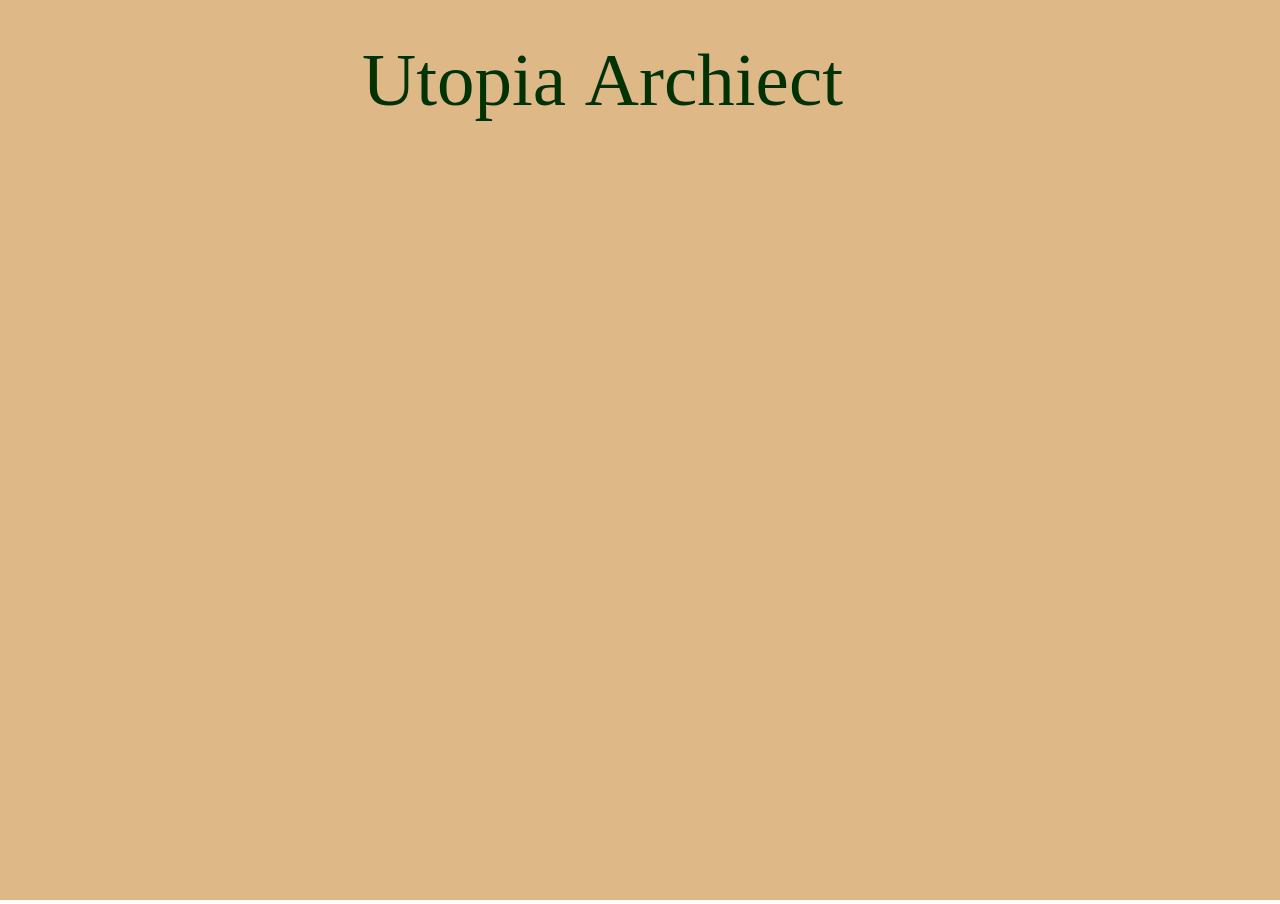
==== index.html @ 087768ca "first commit, early stages - all files" ====
<!DOCTYPE html>
<html lang="en">
  <head>
    <meta charset="UTF-8" />
    <meta name="viewport" content="width=device-width, initial-scale=1.0" />
    <title>Utopia Builder</title>
    <link rel="stylesheet" href="style.css" />
  </head>
  <body>
    <canvas></canvas>
    <script src="script.js"></script>
  </body>
</html>
---- style.css ----
* {
  border: 0;
  margin: 0;
  width: 100vw;
  height: 100vh;
  overflow: hidden;
}
canvas {
  border: 0;
  margin: 0;
  background-color: rgb(222, 184, 135);
}
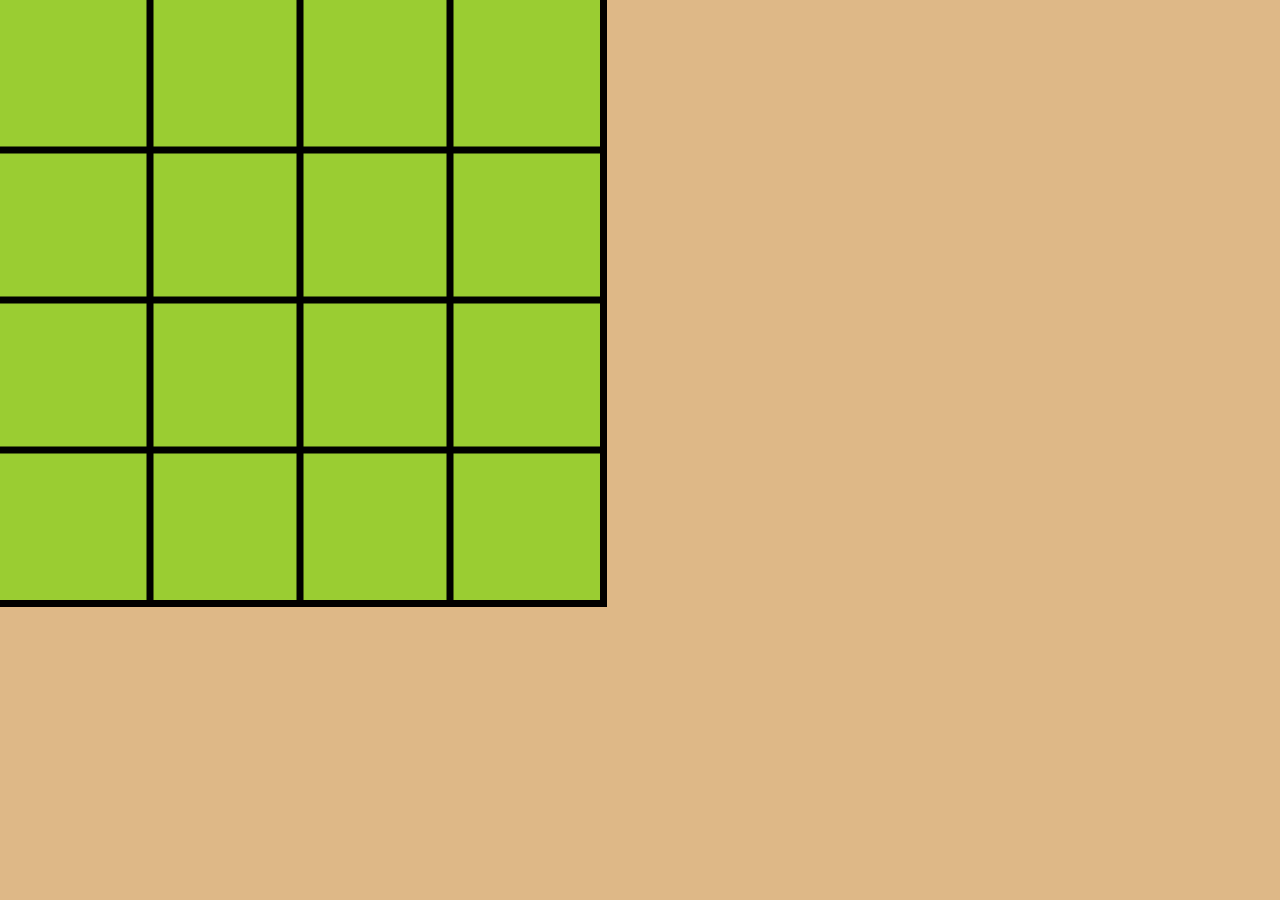
==== commit de1f2651: "moved script tag to head and added defer" ====
--- a/index.html
+++ b/index.html
@@ -5,9 +5,9 @@
     <meta name="viewport" content="width=device-width, initial-scale=1.0" />
     <title>Utopia Builder</title>
     <link rel="stylesheet" href="style.css" />
+    <script defer src="script.js"></script>
   </head>
   <body>
     <canvas></canvas>
-    <script src="script.js"></script>
   </body>
 </html>
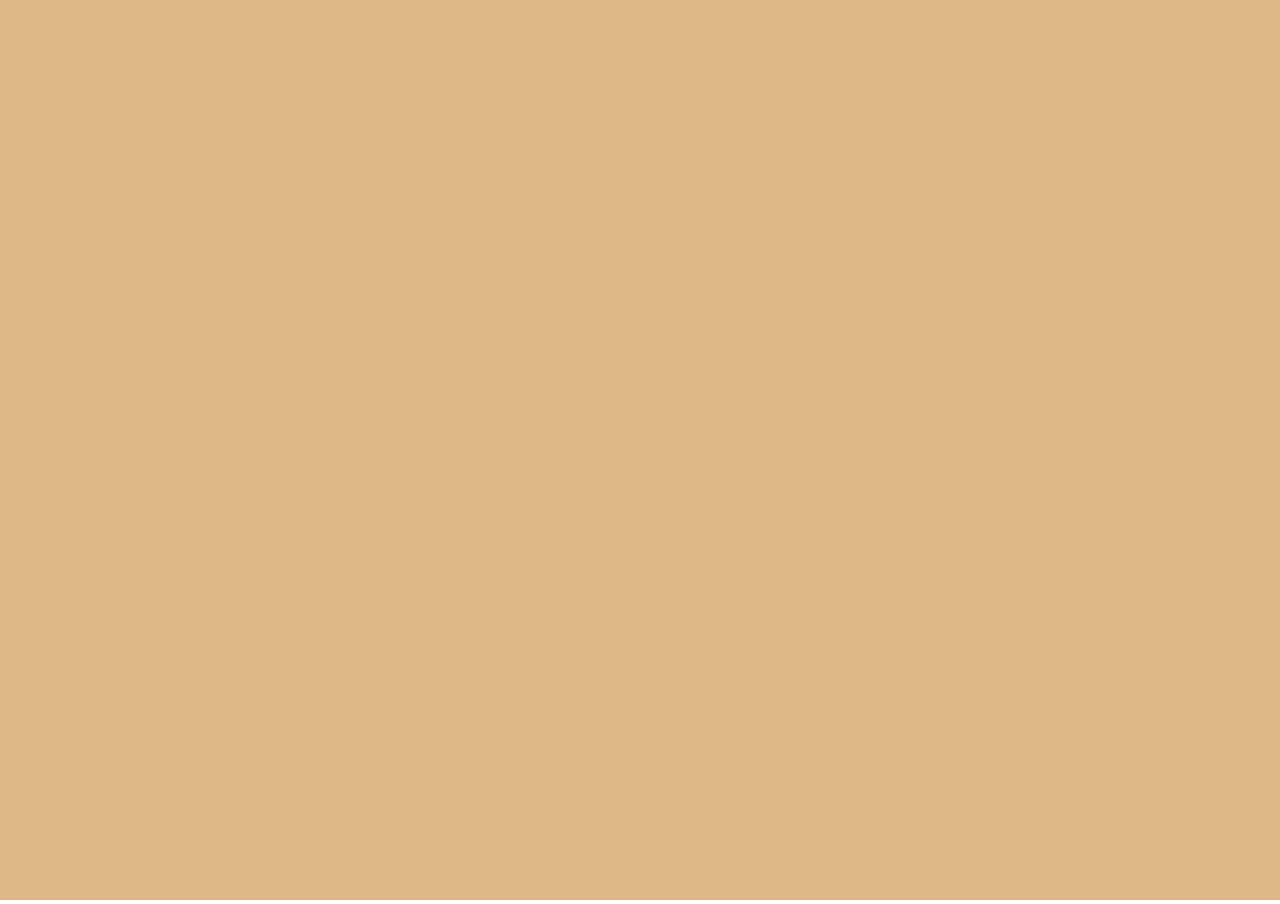
==== commit 20af02e2: "moved the js files and html file" ====
--- a/index.html
+++ b/index.html
@@ -5,7 +5,8 @@
     <meta name="viewport" content="width=device-width, initial-scale=1.0" />
     <title>Utopia Builder</title>
     <link rel="stylesheet" href="style.css" />
-    <script defer src="script.js"></script>
+    <script defer src="scripts/canvas/main script.js"></script>
+    <script defer src="scripts/canvas/loop.js"></script>
   </head>
   <body>
     <canvas></canvas>
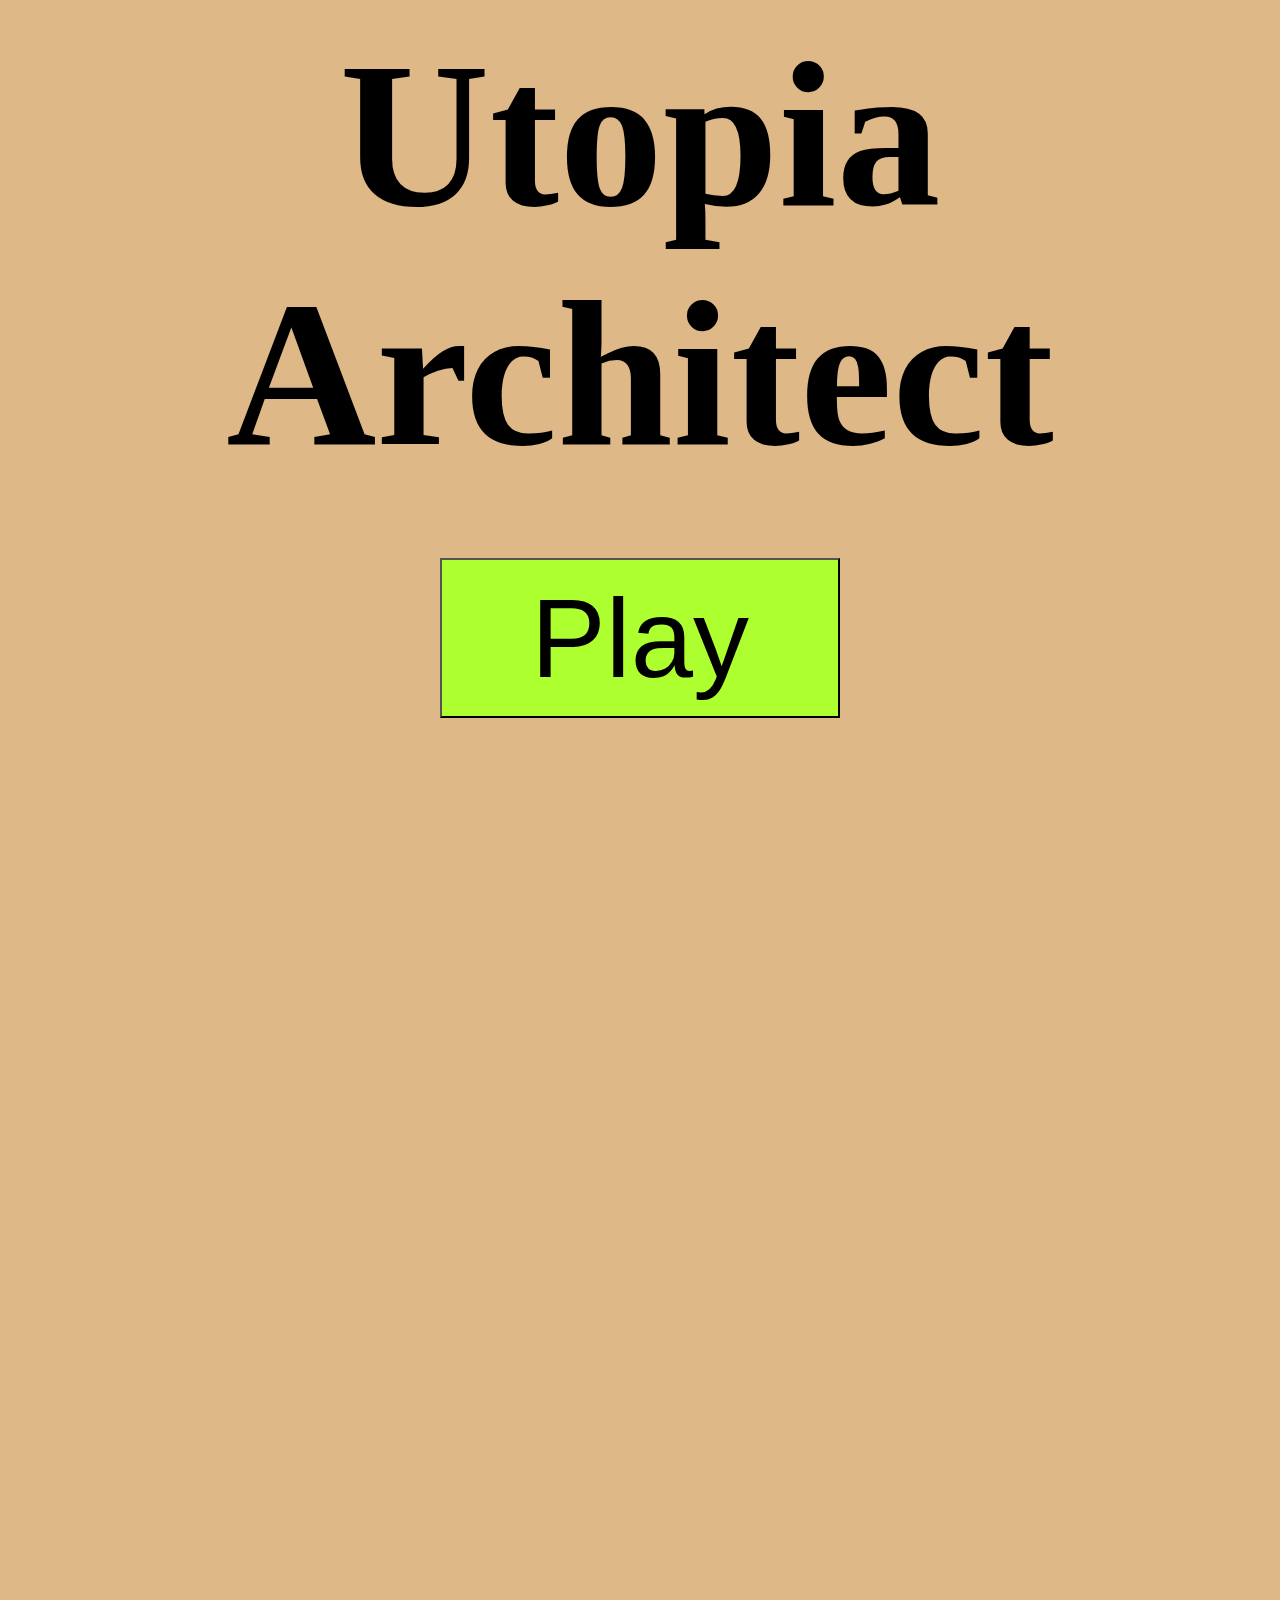
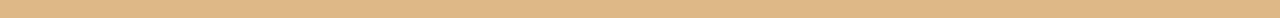
==== commit b4163fd5: "changed title screen to html instead of canvas" ====
--- a/index.html
+++ b/index.html
@@ -3,12 +3,19 @@
   <head>
     <meta charset="UTF-8" />
     <meta name="viewport" content="width=device-width, initial-scale=1.0" />
-    <title>Utopia Builder</title>
-    <link rel="stylesheet" href="style.css" />
-    <script defer src="scripts/canvas/main script.js"></script>
-    <script defer src="scripts/canvas/loop.js"></script>
+    <title>Utopia Architect</title>
+    <link rel="stylesheet" href="scr/style.css" />
+    <script defer src="scr\scripts\game setup.js"></script>
+    <script defer src="scr\scripts\loop.js"></script>
+    <script defer src="scr\scripts\setup.js"></script>
   </head>
   <body>
+    <div class="title-screen">
+      <h1>Utopia Architect</h1>
+      <div class="button-container">
+        <button onclick="startGame()">Play</button>
+      </div>
+    </div>
     <canvas></canvas>
   </body>
 </html>
--- a/scr/style.css
+++ b/scr/style.css
@@ -0,0 +1,38 @@
+canvas,
+body {
+  border: 0;
+  margin: 0;
+  width: 100vw;
+  height: 100vh;
+  /* background-color: rgb(222, 184, 135); */
+}
+body {
+  overflow: hidden;
+  background-color: rgb(222, 184, 135);
+}
+canvas {
+  position: absolute;
+}
+
+h1 {
+  text-align: center;
+  font-size: 13rem;
+  margin-top: 1rem;
+  margin-bottom: 4rem;
+}
+
+.button-container {
+  text-align: center;
+}
+button {
+  width: 25rem;
+  height: 10rem;
+  font-size: 7rem;
+  background-color: rgb(173, 255, 47);
+  &:hover {
+    background-color: rgb(145, 214, 41);
+  }
+  &:active {
+    background-color: rgb(50, 207, 50);
+  }
+}
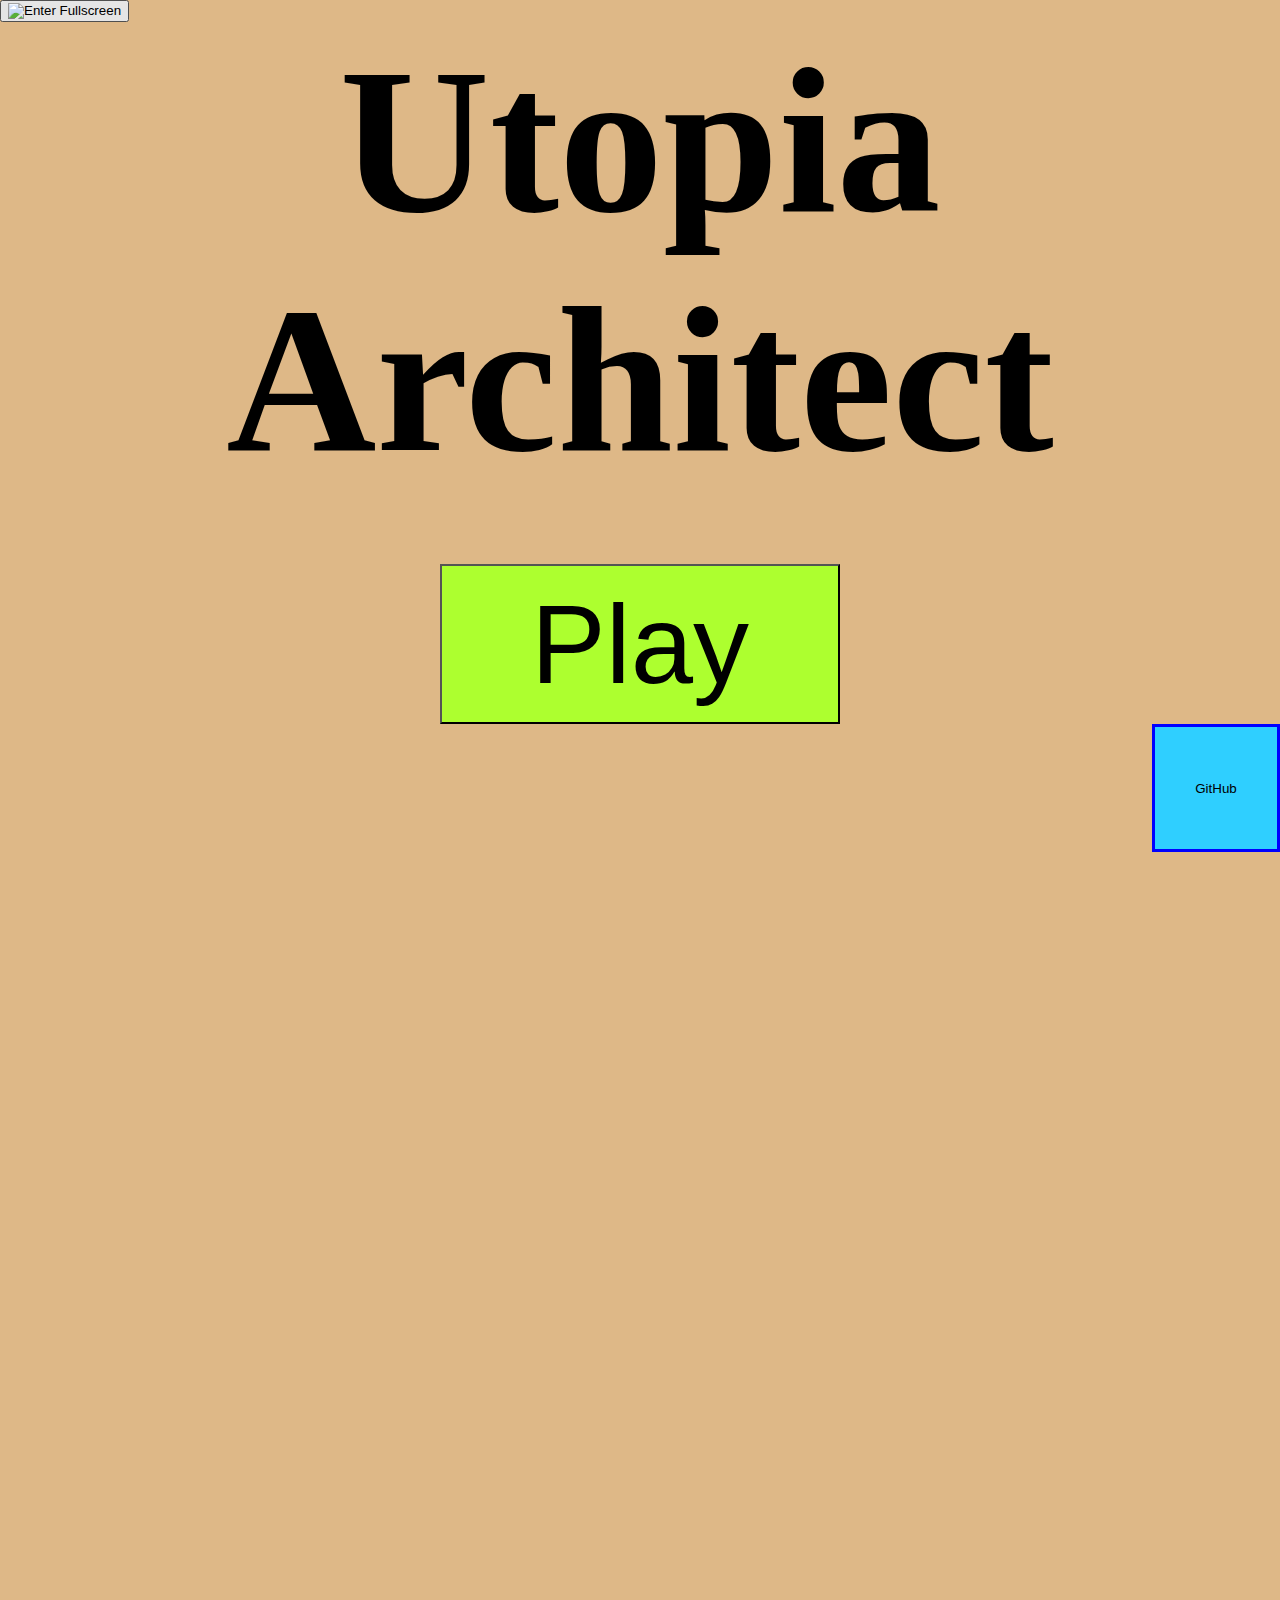
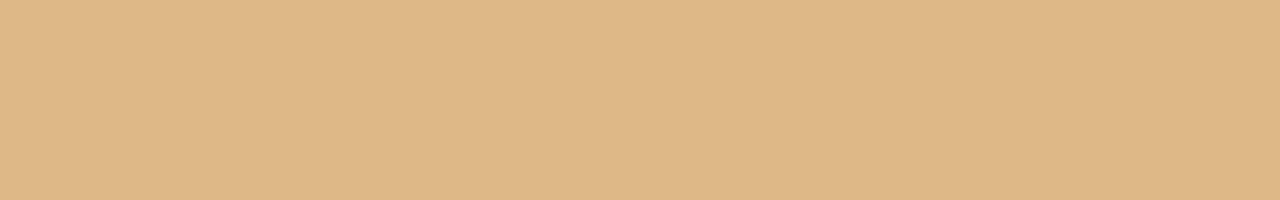
==== commit 668e8706: "added the image to the button" ====
--- a/index.html
+++ b/index.html
@@ -5,15 +5,31 @@
     <meta name="viewport" content="width=device-width, initial-scale=1.0" />
     <title>Utopia Architect</title>
     <link rel="stylesheet" href="scr/style.css" />
-    <script defer src="scr\scripts\game setup.js"></script>
-    <script defer src="scr\scripts\loop.js"></script>
-    <script defer src="scr\scripts\setup.js"></script>
+    <link rel="shortcut icon" href="images/logo/logo.svg" type="image/x-icon" />
+    <script defer src="scr\scripts\canvas\game setup.js"></script>
+    <script defer src="scr\scripts\canvas\loop.js"></script>
+    <script defer src="scr\scripts\title screen.js"></script>
   </head>
   <body>
     <div class="title-screen">
+      <div class="top-buttons">
+        <button class="full-screen-button">
+          <img
+            src="images/buttons/fullscreen/enter.svg"
+            alt="Enter Fullscreen"
+          />
+        </button>
+      </div>
       <h1>Utopia Architect</h1>
-      <div class="button-container">
-        <button onclick="startGame()">Play</button>
+      <div class="main-button-container">
+        <button onClick="startGame()">Play</button>
+      </div>
+      <div class="other-button-container">
+        <a
+          href="https://github.com/Telekinesis846/utopia-architect"
+          target="_blank"
+          ><button>GitHub</button></a
+        >
       </div>
     </div>
     <canvas></canvas>
--- a/scr/style.css
+++ b/scr/style.css
@@ -2,8 +2,10 @@
 body {
   border: 0;
   margin: 0;
+  padding: 0;
   width: 100vw;
   height: 100vh;
+  position: relative;
   /* background-color: rgb(222, 184, 135); */
 }
 body {
@@ -17,17 +19,25 @@
 h1 {
   text-align: center;
   font-size: 13rem;
-  margin-top: 1rem;
+  margin-top: 0;
   margin-bottom: 4rem;
+  cursor: default;
 }
 
-.button-container {
+.title-screen {
+  margin: 0;
+  width: 100%;
+  height: 100%;
+}
+
+.main-button-container {
   text-align: center;
 }
-button {
+.main-button-container > button {
   width: 25rem;
   height: 10rem;
   font-size: 7rem;
+  cursor: pointer;
   background-color: rgb(173, 255, 47);
   &:hover {
     background-color: rgb(145, 214, 41);
@@ -36,3 +46,27 @@
     background-color: rgb(50, 207, 50);
   }
 }
+
+.other-button-container {
+  text-align: right;
+}
+.other-button-container > a > button {
+  width: 8rem;
+  height: 8rem;
+  border: 0.2rem solid blue;
+  background-color: rgb(47, 207, 255);
+  &:hover {
+    background-color: rgb(0, 195, 255);
+  }
+  &:active {
+    background-color: rgb(0, 167, 218);
+  }
+}
+
+.full-screen-button {
+  > img {
+    aspect-ratio: 1/1;
+    height: 2rem;
+    margin: 0;
+  }
+}
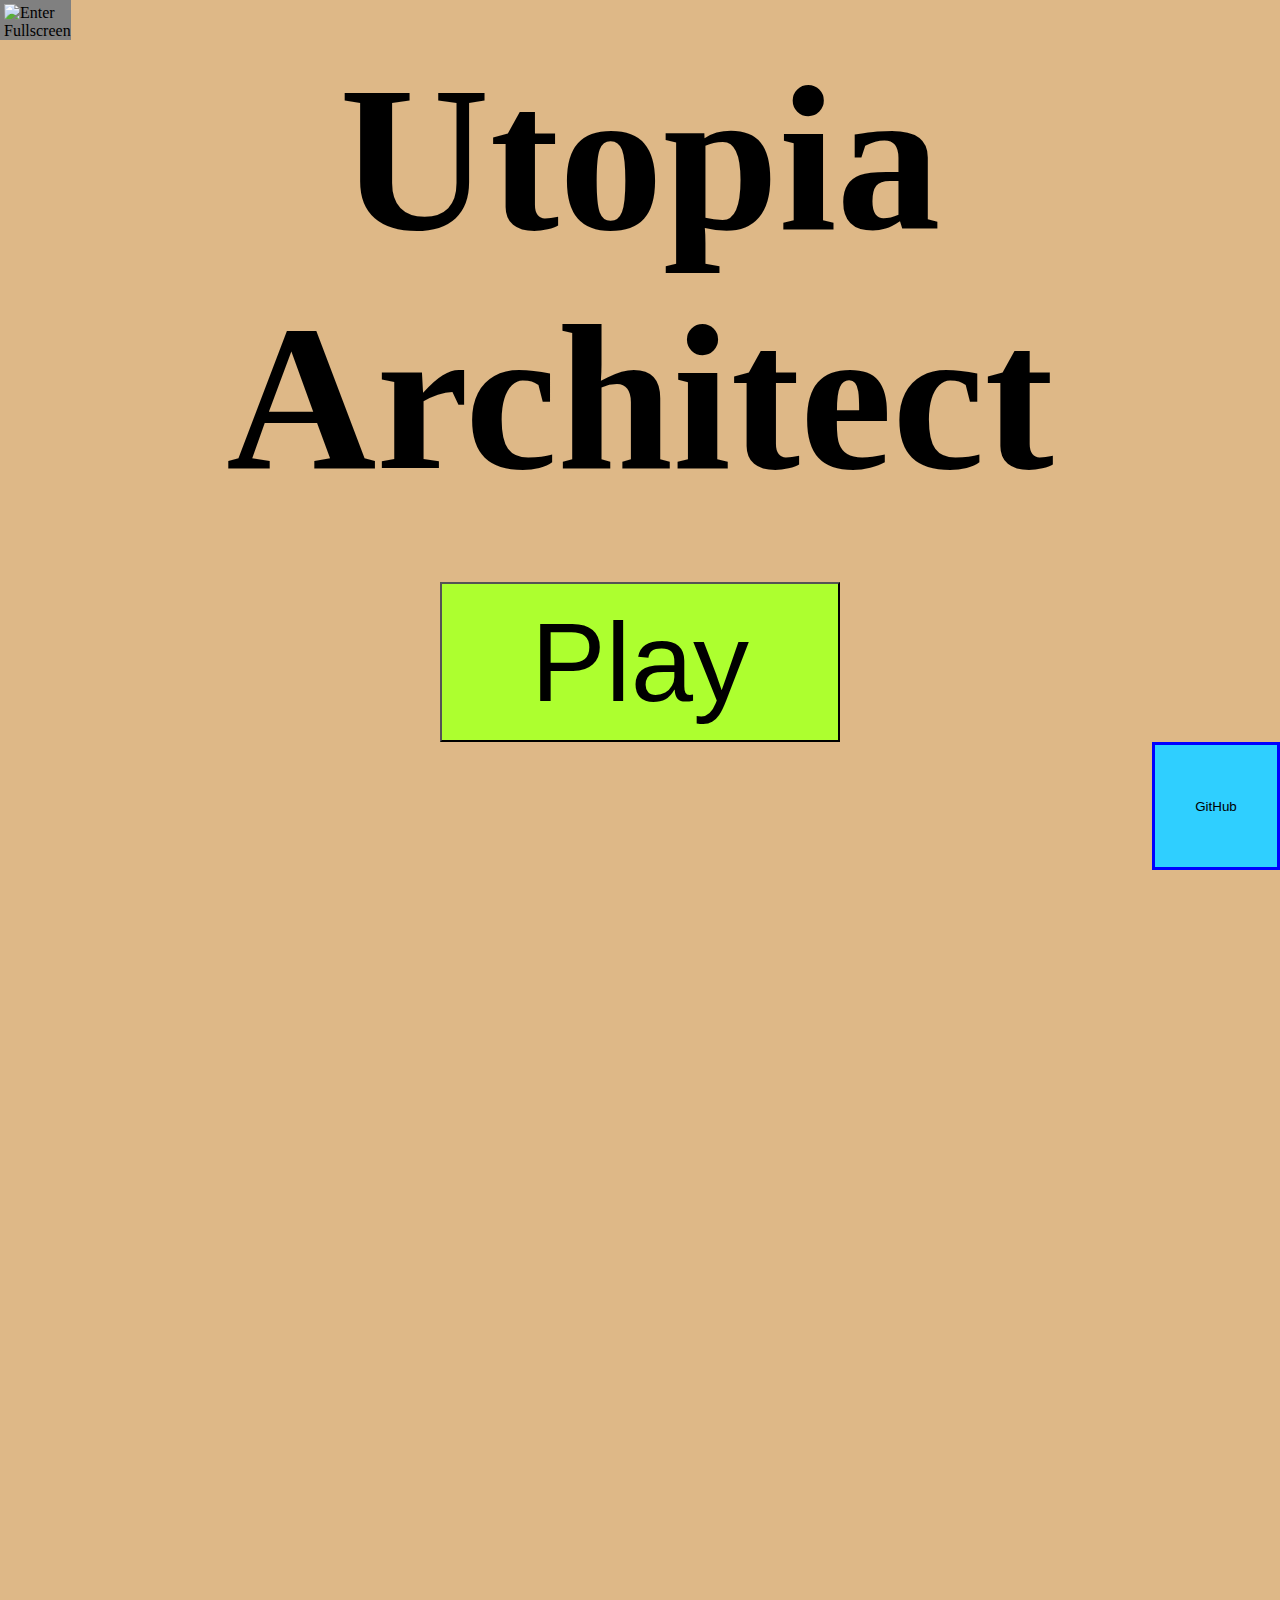
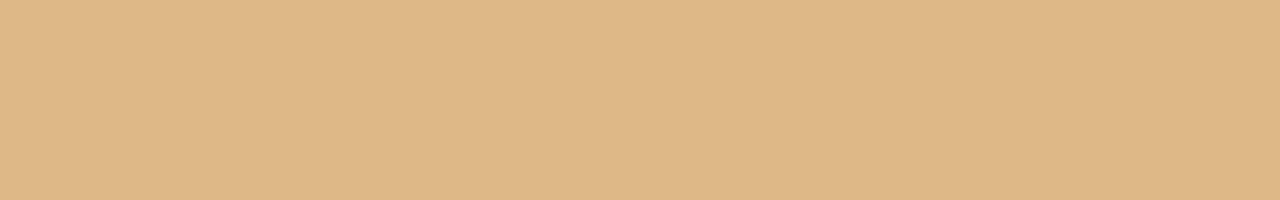
==== commit 3aac2562: "made better fullscreen button" ====
--- a/index.html
+++ b/index.html
@@ -13,12 +13,12 @@
   <body>
     <div class="title-screen">
       <div class="top-buttons">
-        <button class="full-screen-button">
+        <div class="full-screen-button">
           <img
             src="images/buttons/fullscreen/enter.svg"
             alt="Enter Fullscreen"
           />
-        </button>
+        </div>
       </div>
       <h1>Utopia Architect</h1>
       <div class="main-button-container">
--- a/scr/style.css
+++ b/scr/style.css
@@ -64,9 +64,12 @@
 }
 
 .full-screen-button {
+  background-color: grey;
+  aspect-ratio: 1/1;
+  height: 2.5rem;
   > img {
     aspect-ratio: 1/1;
     height: 2rem;
-    margin: 0;
+    margin: 0.25rem 0 0 0.25rem;
   }
 }
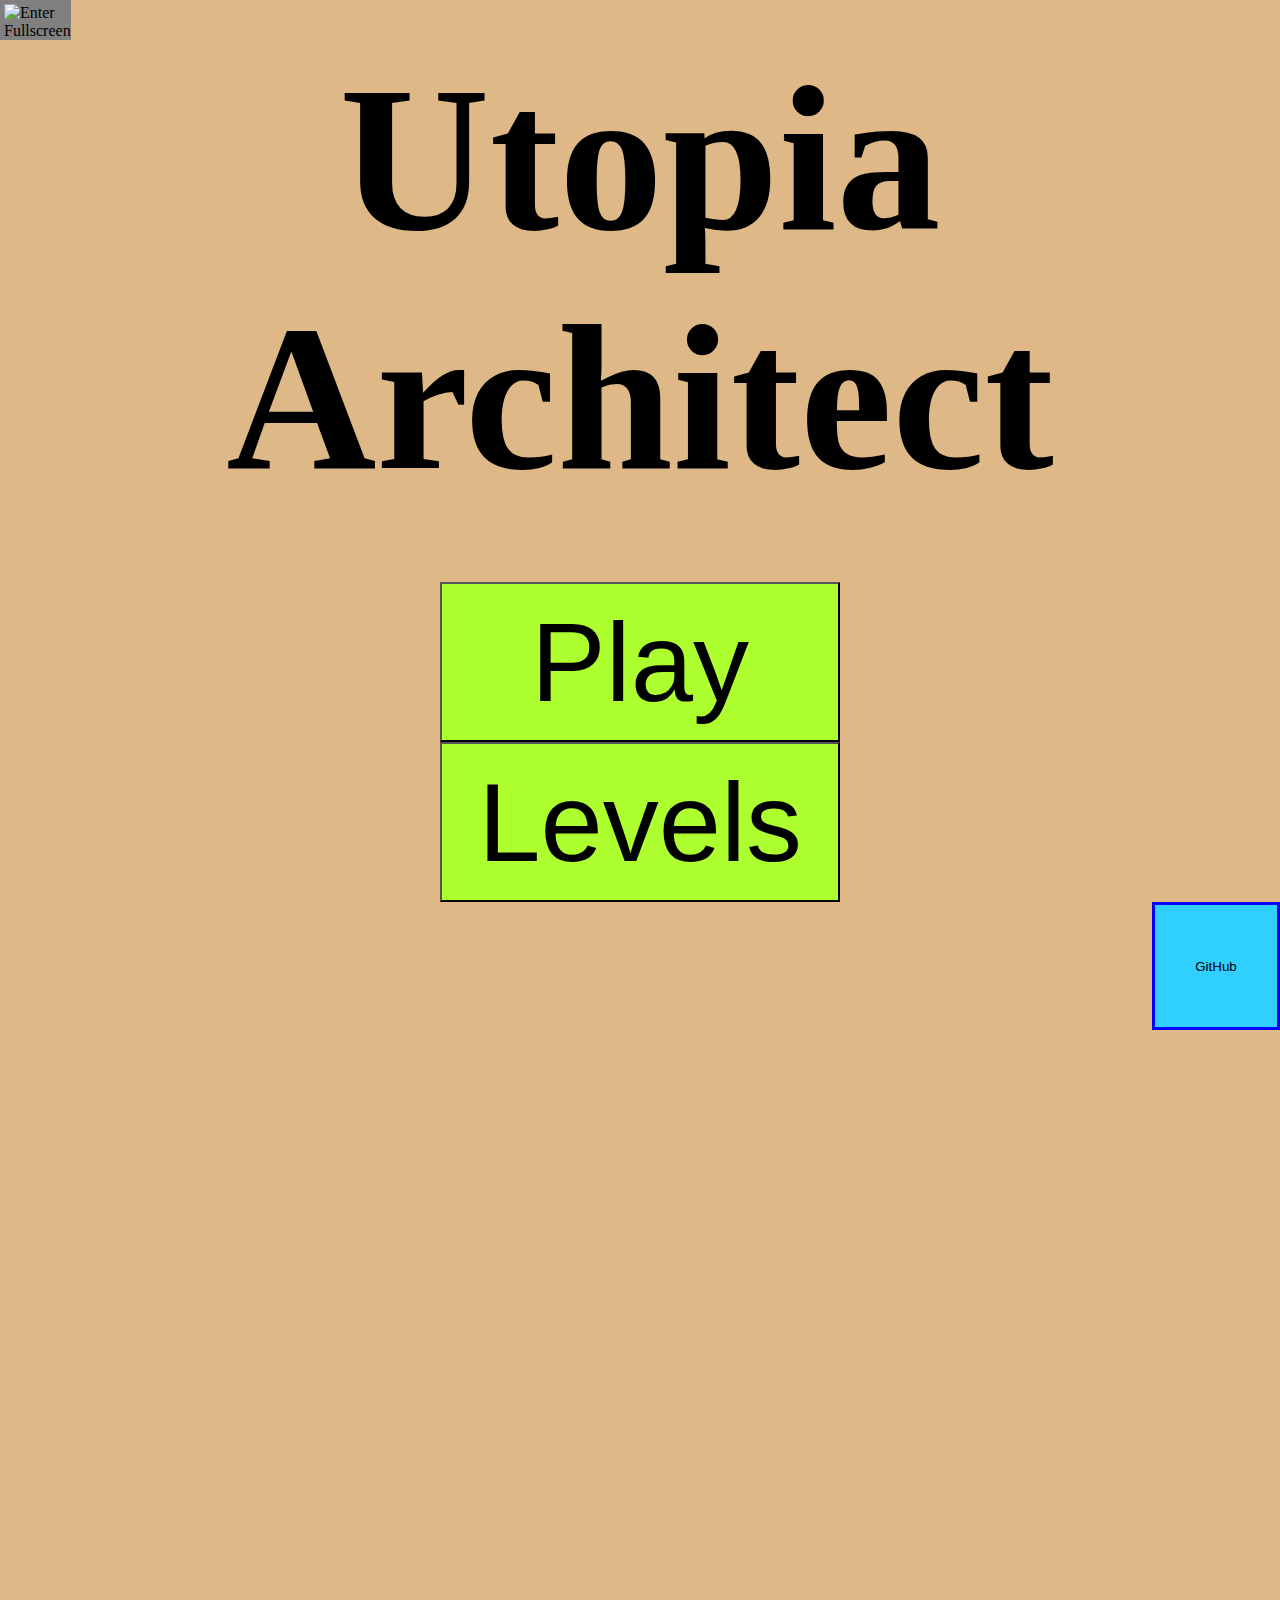
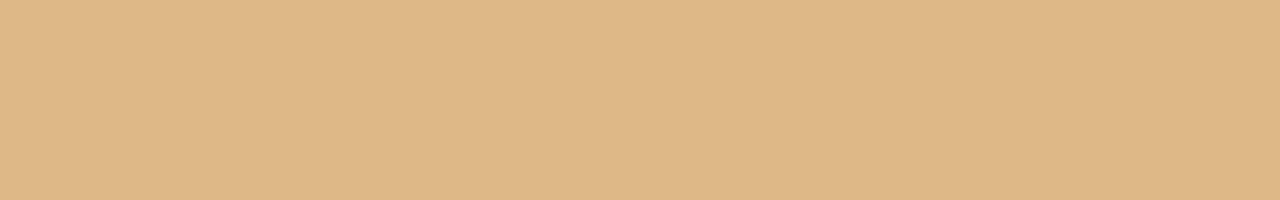
==== commit a4def0ae: "made it work" ====
--- a/index.html
+++ b/index.html
@@ -23,6 +23,8 @@
       <h1>Utopia Architect</h1>
       <div class="main-button-container">
         <button onClick="startGame()">Play</button>
+        <br />
+        <button onClick="viewLevels()">Levels</button>
       </div>
       <div class="other-button-container">
         <a
@@ -33,5 +35,6 @@
       </div>
     </div>
     <canvas></canvas>
+    <div id="images"></div>
   </body>
 </html>
--- a/scr/style.css
+++ b/scr/style.css
@@ -67,6 +67,7 @@
   background-color: grey;
   aspect-ratio: 1/1;
   height: 2.5rem;
+  cursor: pointer;
   > img {
     aspect-ratio: 1/1;
     height: 2rem;
